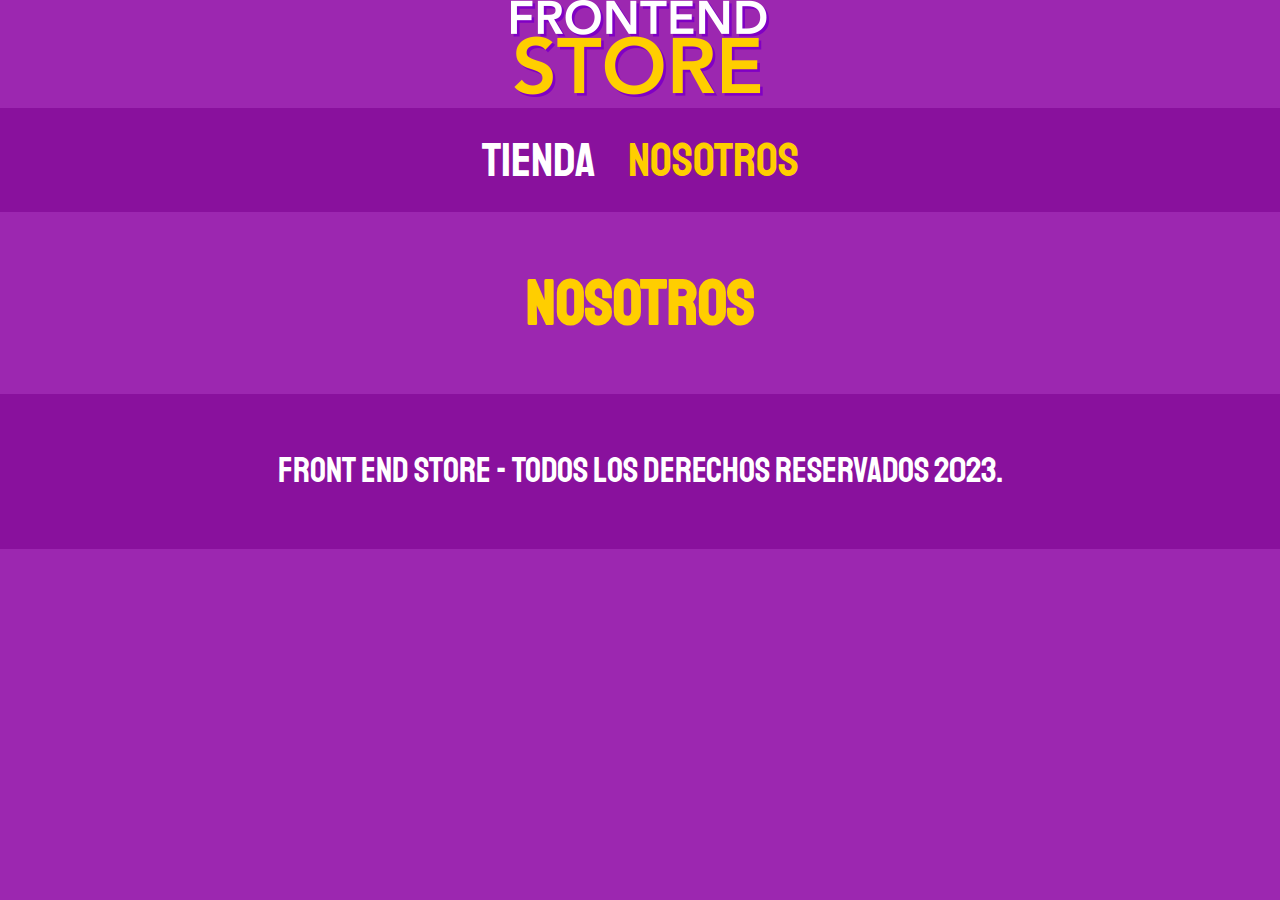
==== nosotros.html @ c25295ac "Finalización Sprint# 1 - Tienda Front End Store" ====
<!DOCTYPE html>
<html lang="en">
<head>
    <meta charset="UTF-8">
    <meta http-equiv="X-UA-Compatible" content="IE=edge">
    <meta name="viewport" content="width=device-width, initial-scale=1.0">
    <title>FrontEnd Store</title>

    <link rel="stylesheet" href="css/normalize.css">
    <link rel="preconnect" href="https://fonts.googleapis.com">
    <link rel="preconnect" href="https://fonts.gstatic.com" crossorigin>
    <link href="https://fonts.googleapis.com/css2?family=Krub:wght@400;700&family=Staatliches&display=swap" rel="stylesheet">
    <link rel="stylesheet" href="css/style.css">
    
</head>
<body>
    
    <header class="header">
        <a href="index.html">
            <img class="header_logo" src="img/logo.png" alt="LogoTipo">
        </a>
    </header>

    <nav class="navegacion">
        <a class="navegacion__enlace" href="index.html">Tienda</a>
        <a class="navegacion__enlace navegacion__enlace--activo" href="nosotros.html">Nosotros</a>
    </nav>

    <main class="contenedor">
        <h1>Nosotros</h1>
    </main>

    <footer class="footer">
        <p class="footer__texto">Front End Store - Todos los derechos reservados 2023.</p>
    </footer>
</body>
</html>
---- css/style.css ----
:root {
    --primario: #9C27B0;
    --primarioOscuro: #89119D;
    --secundario: #FFCE00;
    --secundarioOscuro: rgb(233,287,2);
    --blanco: #FFF;
    --negro: #000;

    --fuentePrincipal: 'Staatliches', cursive;   
}

html {
    box-sizing: border-box;
    font-size: 62,5%;
}

*, *:before, *:after {
    box-sizing: inherit;
}

/** Globales **/

body {
    background-color: var(--primario);
    font-size: 1.6rem;
    line-height: 1.5;
}

p {
    font-size: 1.8rem;
    font-family: Arial, Helvetica, sans-serif;
    color: var(--blanco);
}

a {
    text-decoration: none;
}

img {
    width: 100%;
}

.contenedor {
    max-width: 120rem;
    margin: 0 auto;
}

h1, h2, h3 {
    text-align: center;
    color: var(--secundario);
    font-family: var(--fuentePrincipal);
}

h1 {
    font-size: 4rem;
}

h2 {
    font-size: 3.2rem;
}

h3 {
    font-size: 2.4rem;
}

/** Header**/

.header {
    display: flex;
    justify-content: center;
}

.header__logo {
    margin: 3rem 0;
}

/** Footer **/

.footer {
    background-color: var(--primarioOscuro);
    padding: 1rem 0;
    margin-top: 2rem;
}

.footer__texto {
    font-family: var(--fuentePrincipal);
    text-align: center;
    font-size: 2.2rem;
}

/** Navegación **/

.navegacion {
    background-color: var(--primarioOscuro);
    padding: 1rem 0;
    display: flex;
    justify-content: center;
    gap: 2rem;
}

.navegacion__enlace {
    font-family: var(--fuentePrincipal);
    color: var(--blanco);
    font-size: 3rem;
}

.navegacion__enlace--activo,
.navegacion__enlace:hover {
    color: var(--secundario);
}
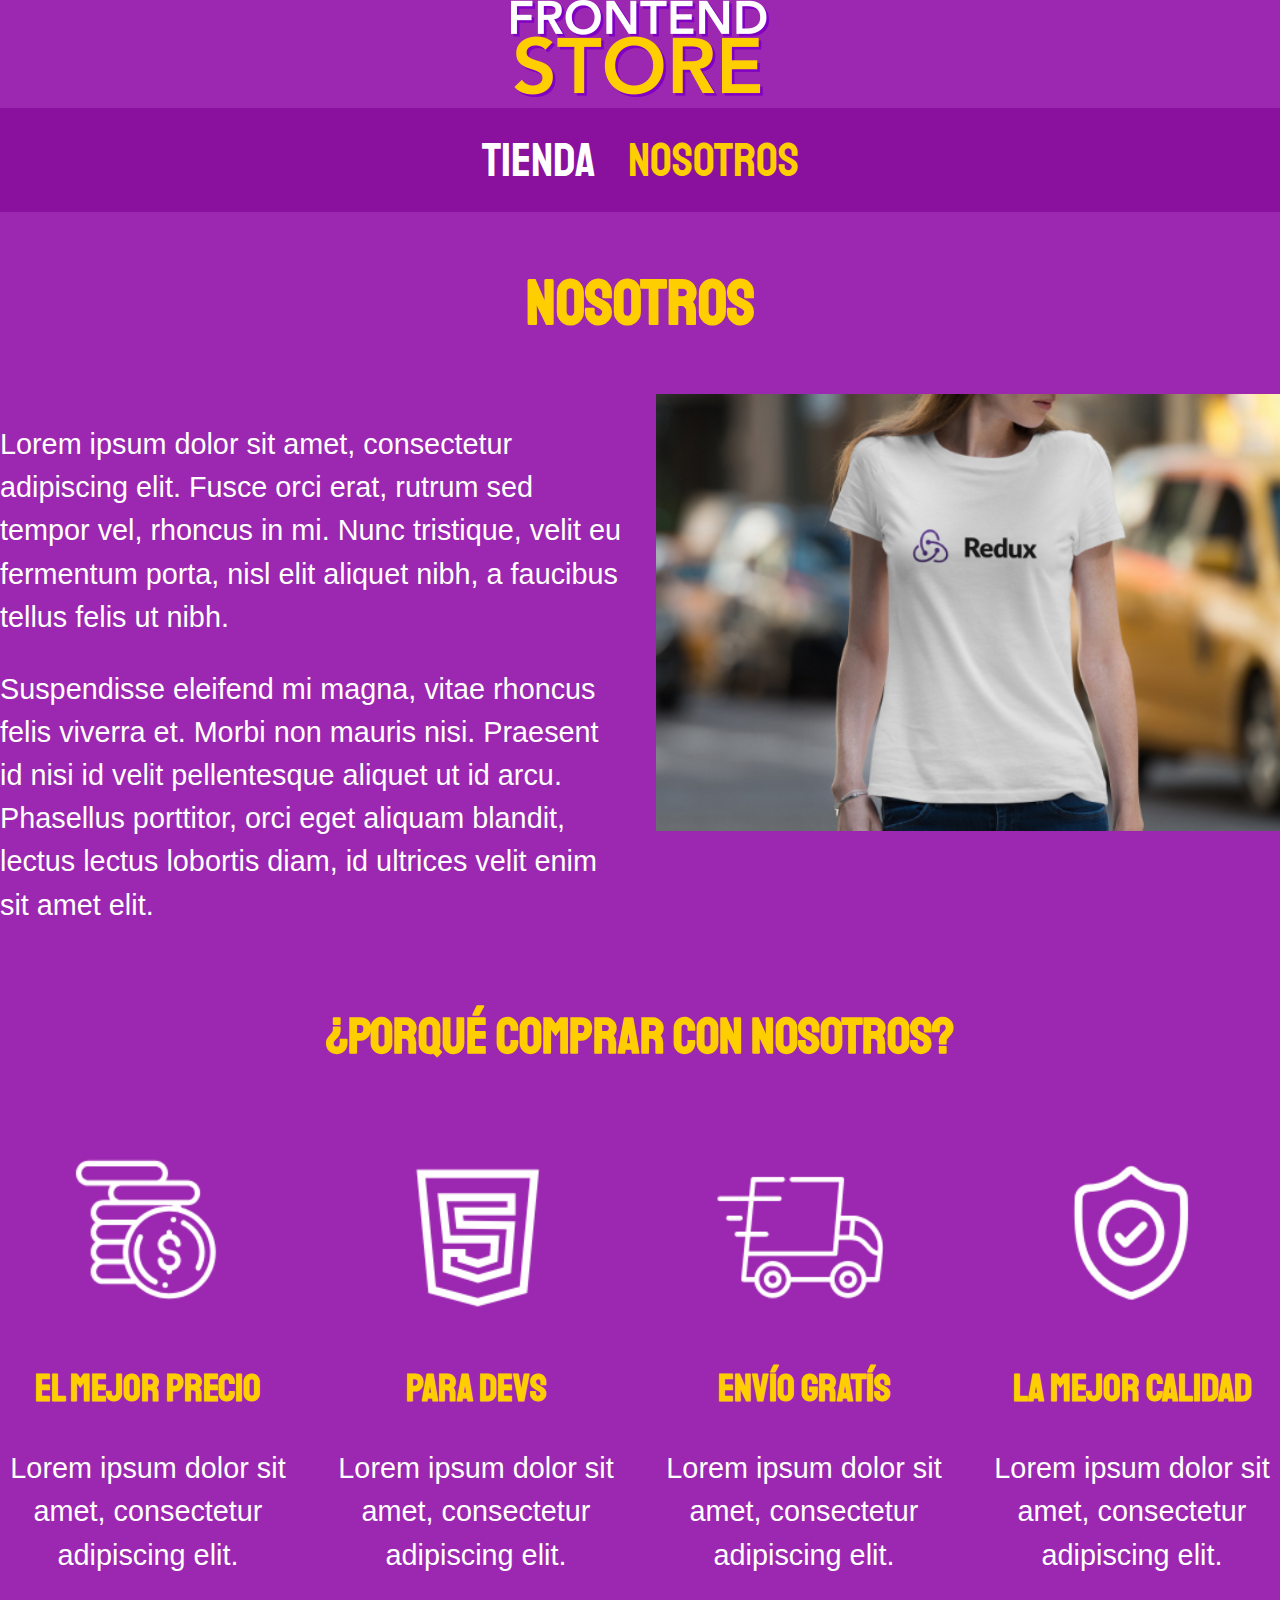
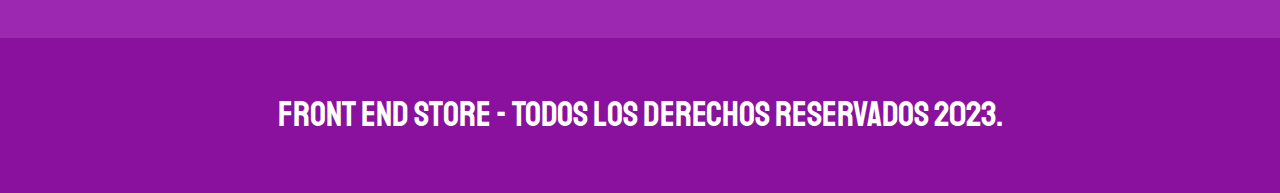
==== commit a46e5fe8: "Finalización Sprint #2 - Front End Store" ====
--- a/nosotros.html
+++ b/nosotros.html
@@ -28,8 +28,52 @@
 
     <main class="contenedor">
         <h1>Nosotros</h1>
+
+        <div class="nosotros">
+            <div class="nosotros__contenido">
+                <p> Lorem ipsum dolor sit amet, consectetur adipiscing elit. Fusce orci erat, rutrum sed tempor vel, rhoncus in mi. Nunc tristique, 
+                velit eu fermentum porta, nisl elit aliquet nibh, a faucibus tellus felis ut nibh.</p>
+
+                <p> Suspendisse eleifend mi magna, vitae rhoncus felis viverra et. Morbi non mauris nisi. Praesent id nisi id velit pellentesque aliquet ut id arcu. 
+                Phasellus porttitor, orci eget aliquam blandit, lectus lectus lobortis diam, id ultrices velit enim sit amet elit.</p>
+
+            </div>
+            <img class="nosotros__imagen" src="img/nosotros.jpg" alt="imagen nosotros">
+        </div>
     </main>
 
+    <section class="contenedor comprar">
+        <h2 class="comprar__titulo">¿Porqué comprar con nosotros?</h2>
+
+        <div class="bloques">
+            <div class="bloque">
+                <img src="img/icono_1.png" alt="porque comprar">
+                <h3 class="bloque__titulo">El mejor precio</h3>
+                <p>Lorem ipsum dolor sit amet, consectetur adipiscing elit.</p>
+            </div><!--.bloque-->
+
+            <div class="bloque">
+                <img src="img/icono_2.png" alt="porque comprar">
+                <h3 class="bloque__titulo">Para Devs</h3>
+                <p>Lorem ipsum dolor sit amet, consectetur adipiscing elit.</p>
+            </div><!--.bloque-->
+
+            <div class="bloque">
+                <img src="img/icono_3.png" alt="porque comprar">
+                <h3 class="bloque__titulo">Envío gratís</h3>
+                <p>Lorem ipsum dolor sit amet, consectetur adipiscing elit.</p>
+            </div><!--.bloque-->
+
+            <div class="bloque">
+                <img src="img/icono_4.png" alt="porque comprar">
+                <h3 class="bloque__titulo">La mejor calidad</h3>
+                <p>Lorem ipsum dolor sit amet, consectetur adipiscing elit.</p>
+            </div><!--.bloque-->
+
+        </div><!--.bloques-->
+
+    </section>
+    
     <footer class="footer">
         <p class="footer__texto">Front End Store - Todos los derechos reservados 2023.</p>
     </footer>
--- a/css/style.css
+++ b/css/style.css
@@ -107,4 +107,154 @@
 .navegacion__enlace--activo,
 .navegacion__enlace:hover {
     color: var(--secundario);
-}+}
+
+/** Grid **/
+
+.grid {
+    display: grid;
+    grid-template-columns: repeat(2, 1fr);
+    gap: 2rem;
+}
+
+@media (min-width: 768px) {
+    .grid {
+        grid-template-columns: repeat(3, 1fr);
+    }        
+}
+
+/** Productos **/
+
+.producto {
+    background-color: var(--primarioOscuro);
+    padding: 1rem;
+}
+
+.producto__nombre {
+    font-size: 4rem;
+}
+
+.producto__precio {
+    font-size: 2.8rem;
+    color: var(--secundario);
+}
+
+.producto__nombre,
+.producto__precio {
+    font-family: var(--fuentePrincipal);
+    margin: 1rem 0;
+    text-align: center;
+    line-height: 1.2;
+}
+
+/** Gráficos**/
+
+.grafico {
+    min-height: 30rem;
+    background-repeat: no-repeat;
+    background-size: cover;
+    grid-column: 1 / 3;
+}
+
+.grafico--camisas {
+    grid-row: 2 / 3;
+    background-image: url(../img/grafico1.jpg);
+}
+
+.grafico--node {
+    background-image: url(../img/grafico2.jpg);
+    grid-row: 8 / 9;
+}
+
+@media (min-width: 768px) {
+    .grafico--node {
+        grid-row: 5 / 6;
+        grid-column: 2 / 4;
+    }    
+}
+
+/** Nosotros **/
+
+.nosotros {
+    display: grid;
+    grid-template-rows: repeat(2, auto);
+}
+
+@media (min-width: 768px) {
+    .nosotros {
+        grid-template-columns: repeat(2, 1fr);
+        column-gap: 2rem;
+    }
+}
+
+.nosotros__imagen {
+    grid-row: 1 / 2;
+}
+
+@media (min-width: 768px) {
+    .nosotros__imagen {
+        grid-column: 2 / 3;
+    }
+}
+
+/** Bloques**/
+
+.bloques {
+    display: grid;
+    grid-template-columns: repeat(2, 1fr);
+    gap: 2rem;
+}
+
+@media (min-width: 768px) {
+    .bloques {
+        grid-template-columns: repeat(4, 1fr);
+    }
+}
+.bloque{
+    text-align: center;
+}
+
+.bloque__titulo {
+    margin: 0;
+}
+
+/** Página del producto**/
+
+@media (min-width: 768px) {
+    .camisa {
+        display: grid;
+        grid-template-columns: repeat(2, 1fr);
+        column-gap: 2rem;
+    }
+}
+
+.formulario {
+    display: grid;
+    grid-template-columns: repeat(2, 1fr);
+    gap: 2rem;
+}
+
+.formulario__campo {
+    border: 1rem solid var(--primarioOscuro);
+    background-color: transparent;
+    color: var(--blanco);
+    font-size: 2rem;
+    font-family: Arial, Helvetica, sans-serif;
+    padding: 1rem;
+    appearance: none;
+}
+
+.formulario__submit {
+    background-color: var(--secundario);
+    border: none;
+    font-size: 2rem;
+    font-family: var(--fuentePrincipal);
+    padding: 2rem;
+    transition: background-color .3s ease;
+    grid-column: 1 / 3;
+}
+
+.formulario__submit:hover {
+    cursor:pointer;
+    background-color: var(--secundarioOscuro);
+}
